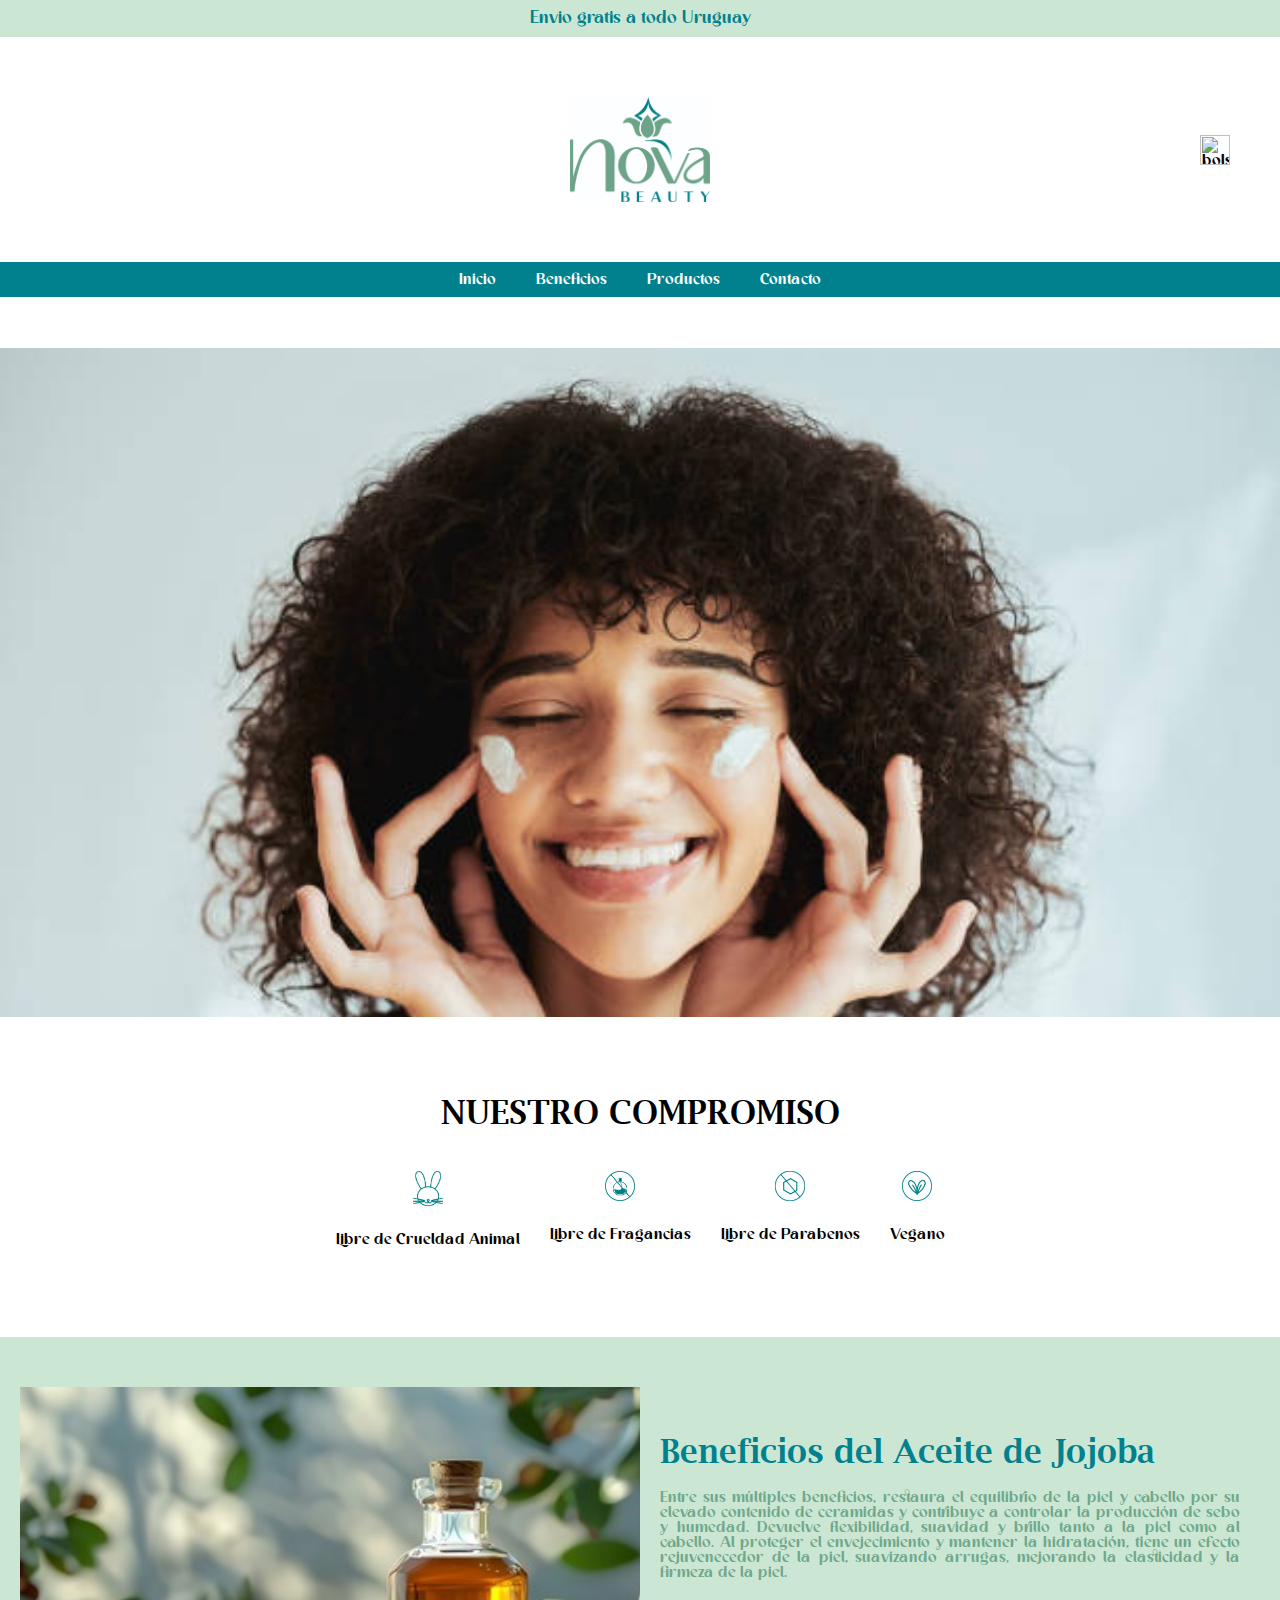
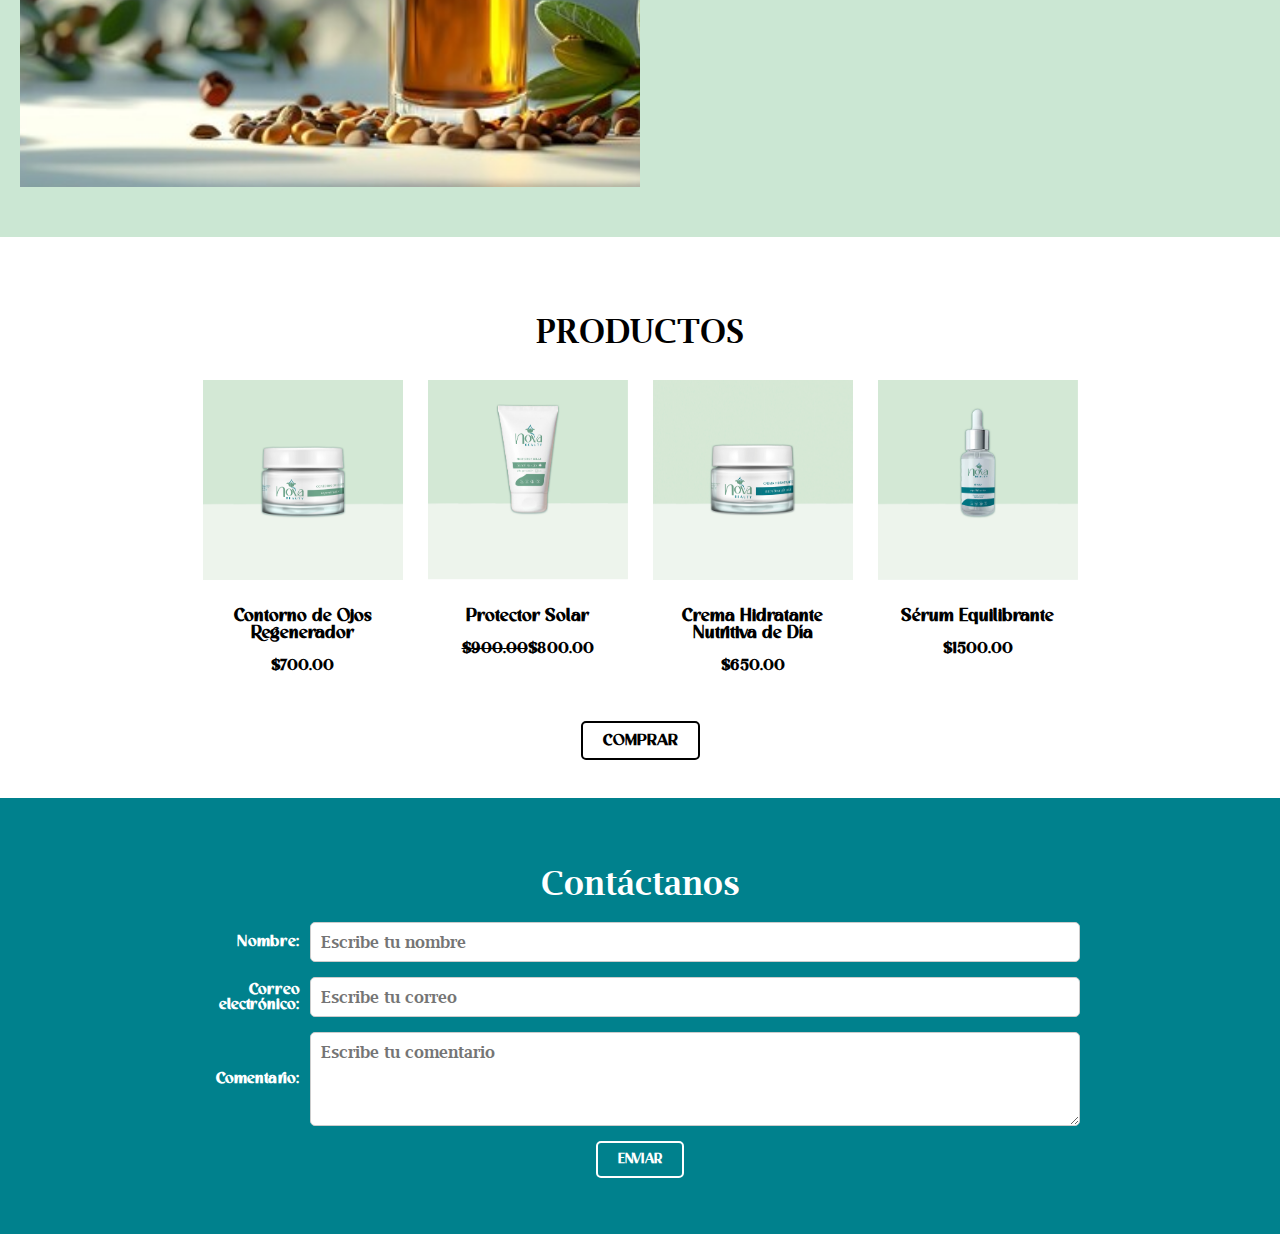
==== index.html @ 4a19aece "Add files via upload" ====
<html>
  <head>
  <title>Nova</title>
  <link href="style.css" rel="stylesheet"/>
  <script src="https://code.jquery.com/jquery-3.6.0.min.js"></script>
  <script src="main.js"></script>
  </head>

  <body>
    <section id="topheader">

      <div class="promo">
        <p>Envio gratis a todo Uruguay</p>
      </div>

      <section>
        <div class="topheader">
          <div class="logo"><img src="public/logo proyecto.jpg" alt="logo proyecto"></div>
          <div class="iconbolsa"><img src="public/bolsa-compras.png" alt="bolsa-compras-image"></div>
        </div>

        <div class="menu" id="menu">
          <a href="#topheader" class="btn">Inicio</a>
          <a href="#our-story" class="btn">Beneficios</a>
          <a href="#products" class="btn">Productos</a>
          <a href="#form" class="btn">Contacto</a>
        </div>
      </section>
    </section>

    <section class="carousel-container">
      <div class="carousel">
        <img src="public/crema-arriba.jpg" alt="Crema">
        <img src="public/protector-solar-arriba.jpg" alt="Protector Solar">
        <img src="public/serum-arriba.jpg" alt="Serum">
      </div>
    </section>

    <section>
      <div class="service-menu">
        <h2>NUESTRO COMPROMISO</h2>

        <div class="icons">
          <div>
            <img src="public/icono-1.jpg" alt="CrueltyFree">
            <p>Libre de Crueldad Animal</p>
          </div>
          <div>
            <img src="public/icono-2.jpg" alt="Libre de Fragancias">
            <p>Libre de Fragancias</p>
          </div>
          <div>
            <img src="public/icono-3.jpg" alt="Libre de Parabenos">
            <p>Libre de Parabenos</p>
          </div>
          <div>
            <img src="public/icono-4.jpg" alt="Vegano">
            <p>Vegano</p>
          </div>
        </div>
      </div>
    </section>

    <section id="our-story">
      <div class="our-story">
        <img alt="Jojoba" height="400" src="public/jojoba.jpg" width="600"/>
        <div class="text">
          <h2>Beneficios del Aceite de Jojoba</h2>
          <p>
          Entre sus múltiples beneficios, restaura el equilibrio de la piel y cabello por su elevado contenido de ceramidas y contribuye a controlar la producción de sebo y humedad. Devuelve flexibilidad, suavidad y brillo tanto a la piel como al cabello. Al proteger el envejecimiento y mantener la hidratación, tiene un efecto rejuvenecedor de la piel, suavizando arrugas, mejorando la elasticidad y la firmeza de la piel.
          </p>
        </div>
      </div>
    </section>
  
    <section id="products">
      <div class="shop">
        <h2>PRODUCTOS</h2>
        <div class="products">
          <div class="product">
            <img alt="Crema contorno de ojos" height="200" src="public/crema-1.jpg" width="200"/>
            <h3> Contorno de Ojos Regenerador</h3>
            <p class="precio">$700.00</p>
          </div>
          <div class="product">
            <img alt="Protector Solar" height="200" src="public/protector-solar.jpg" width="200"/>
            <h3>Protector Solar</h3>
            <p class="precio"><del>$900.00</del>$800.00</p>
          </div>
          <div class="product">
            <img alt="Crema Hidratante Nutritiva de Día" height="200" src="public/crema-2.jpg" width="200"/>
            <h3>Crema Hidratante Nutritiva de Día</h3>
            <p class="precio">$650.00</p>
          </div>
          <div class="product">
            <img alt="Sérum" height="200" src="public/serum.jpg" width="200"/>
            <h3> Sérum Equilibrante </h3>
            <p class="precio"> $1500.00</p>
          </div>
        </div>
        <a class="btn" href="#">COMPRAR</a>
      </div>
    </section>

  <section id="form">
    <div class="form">
      <h2>Contáctanos</h2>
      <form action="#" method="post">
        <div class="form-group">
          <label for="nombre"><strong>Nombre:</strong></label>
          <input type="text" id="nombre" name="nombre" placeholder="Escribe tu nombre" required>
      </div>
      <div class="form-group">
        <label for="email"><strong>Correo electrónico:</strong></label>
        <input type="email" id="email" name="email" placeholder="Escribe tu correo" required>
      </div>
      <div class="form-group">
        <label for="comentario"><strong>Comentario:</strong></label>
        <textarea id="Comentario" name="Comentario" placeholder="Escribe tu comentario" rows="4" required></textarea>
      </div>
        <button type="submit" class="btn">ENVIAR</button>
      </form>
    </div>
  </section>

 </body>
</html>
---- style.css ----
@font-face {
    font-family: 'Bestigia';
    src: url('fonts/Bestigia-Regular.ttf') format('truetype');
    font-weight: normal;
    font-style: normal;
}

@font-face {
    font-family: 'Lucida Bright';
    src: url('fonts/lucidabright_demi.ttf') format('truetype');
    font-weight: normal;
    font-style: normal;
}


body {
        margin: 0;
        font-family: 'Bestigia', sans-serif;
        
    }
    .promo {
        
        background-color: #CBE7D3;
        color: #00818D;
        padding: 10px;
        text-align: center;
        margin-bottom: 30px;
    }
    .promo p {
        font-size: 18px;
        margin: 0;
    }
    .topheader {
        display: flex;
        align-items: center;
        justify-content: center;
        padding: 30px 0;
        position: relative;
        margin-bottom: 30px;
    }
    .logo {
        display: flex;
        justify-content: center;
    }
    
    .logo img {
        width: 140px;
    }
    .iconbolsa {
        position: absolute;
        right: 50px;
    }
    
    .iconbolsa img {
        width: 30px;
    }
    .menu {
        display: flex;
        justify-content: center;
        font-size: 16px;
        margin-bottom: 20px;
        

        background-color: #00818D;
        color: white;
        font-weight: 100%;
        }
        .menu .btn {
            padding: 10px 20px;
        }
        .menu .btn:hover {
            color: #00818D;
            background-color: white;
            padding: 10px 20px;
        }
        .menu a {
            text-decoration: none;
            color: white;
        }
        
        .menu-fixed {
            position: fixed;
            z-index: 1000;
            top: 0;
            width: 100%;
            background-color: #00818D;
            color: white;
        }
        .menu-fixed .btn {
            padding: 10px 20px;
        }
        .menu-fixed .btn:hover {
            color: #00818D;
            background-color: white;
            padding: 10px 20px;
        }
        

        .carousel-container {
            width: 100%;
            overflow: hidden;
            height: 700px;
            object-position: center;
 
        }
        .carousel {
            display: flex;
            width: 300%; 
            animation: slide 25s ease-in-out infinite;
            align-items: center;
        }
        
        .carousel img {
            width: 70%;
            object-fit: cover;
            height: 100%;
        }

        @keyframes slide {
            0% { transform: translateX(0); }
            20% { transform: translateX(0); }
            
            25% { transform: translateX(-33.33%); }
            45% { transform: translateX(-33.33%); }
            
            50% { transform: translateX(-66.66%); }
            70% { transform: translateX(-66.66%); }
            
            75% { transform: translateX(-33.33%); }
            95% { transform: translateX(-33.33%); }
            
            100% { transform: translateX(0); }
        }

    .service-menu {
        text-align: center;
        padding: 50px 20px;
        background-color: white;
        }
        .service-menu h2 {
            font-family: 'Lucida Bright', serif;
            font-size: 32px;
            margin-bottom: 40px;
        }
        .service-menu .icons {
            display: flex;
            justify-content: center;
            gap: 30px;
            margin-bottom: 20px;
        }
        .service-menu .icons div {
            text-align: center;
        }
        .service-menu .icons img {
            font-size: 24px;
            margin-bottom: 10px;
            width: 30px;
        }
        .service-menu p {
            font-size: 16px;
            margin-bottom: 20px;
        }
        .service-menu .btn {
            background-color: transparent;
            color: black;
            padding: 10px 20px;
            text-decoration: none;
            border-radius: 5px;
            font-weight: bold;
            border: 2px solid black;
        }
        .service-menu .btn:hover {
            background-color: #333;
            color: #f9f1ed;
        }
    .our-story {
        display: flex;
        padding: 50px 20px;
        background-color: #CBE7D3;
        }
        .our-story img {
            width: 50%;
            object-fit: cover;
        }
        .our-story .text {
            padding: 20px;
            width: 50%;
        }
        .our-story h2 {
            font-family: 'Lucida Bright', serif;
            font-size: 32px;
            margin-bottom: 20px;
            color: #00818D;
        }
        .our-story p {
            font-size: 16px;
            margin-bottom: 20px;
            text-align: justify;
            color: #70a78d;
        }
    .shop {
        text-align: center;
        padding: 50px 20px;
        background-color: white;
        }
        .shop h2 {
            font-family: 'Lucida Bright', serif;
            font-size: 32px;
            margin-bottom: 20px;
        }
        .shop .products {
            display: flex;
            justify-content: center;
            gap: 5px;
            margin-bottom: 40px;
        }
        .shop .product {
            padding: 10px;
            width: 200px;
            text-align: center;
        }
        .shop .product img {
            width: 100%;
            margin-bottom: 10px;
        }
        .shop .product h3 {
            font-size: 18px;
            margin-bottom: 10px;
        }
        .shop .product p {
            font-size: 16px;
            margin-bottom: 10px;
        }
        .shop .product .precio {
            font-weight: bold;
            margin-bottom: 10px;
        }
        .shop .product .btn {
            background-color: transparent;
            color: black;
            padding: 10px 20px;
            text-decoration: none;
            border-radius: 5px;
            font-weight: bold;
            border: 2px solid black;
        }
        .shop .product .btn:hover {
            background-color: #333;
        }
        .shop .btn {
            background-color: transparent;
            color: black;
            padding: 10px 20px;
            text-decoration: none;
            border-radius: 5px;
            font-weight: bold;
            border: 2px solid black;
            margin-top: 50px;
        }
        .shop .btn:hover {
            background-color: #333;
            color: #f9f1ed;
        }
        
        .form {
            text-align: center;
            padding: 40px 200px;
            background-color: #00818D;
            color: white;
            
        }
        
        .form h2 {
            font-family: 'Lucida Bright', serif;
            font-size: 32px;
            margin-bottom: 20px;
        }
        
        .form-group {
            display: flex;
            align-items: center;
            justify-content: center;
            margin-bottom: 15px;
        }
        
        .form label {
            flex: 0 0 100px; 
            text-align: right;
            font-size: 16px;
            margin-right: 10px;
        }
        
        .form input,
        .form textarea {
            flex: 1;
            width: 50%;
            padding: 10px;
            border: 1px solid #ccc;
            border-radius: 5px;
            font-size: 16px;
            font-family: 'Lucida Bright', serif;
        }
          
          .form .btn {
            background-color: transparent;
            color: white;
            padding: 10px 20px;
            border: 2px solid white;
            border-radius: 5px;
            font-weight: bold;
            cursor: pointer;
            font-family: 'Bestigia', sans-serif;
          }
          
          .form .btn:hover {
            background-color: white;
            color: #00818D;
          }
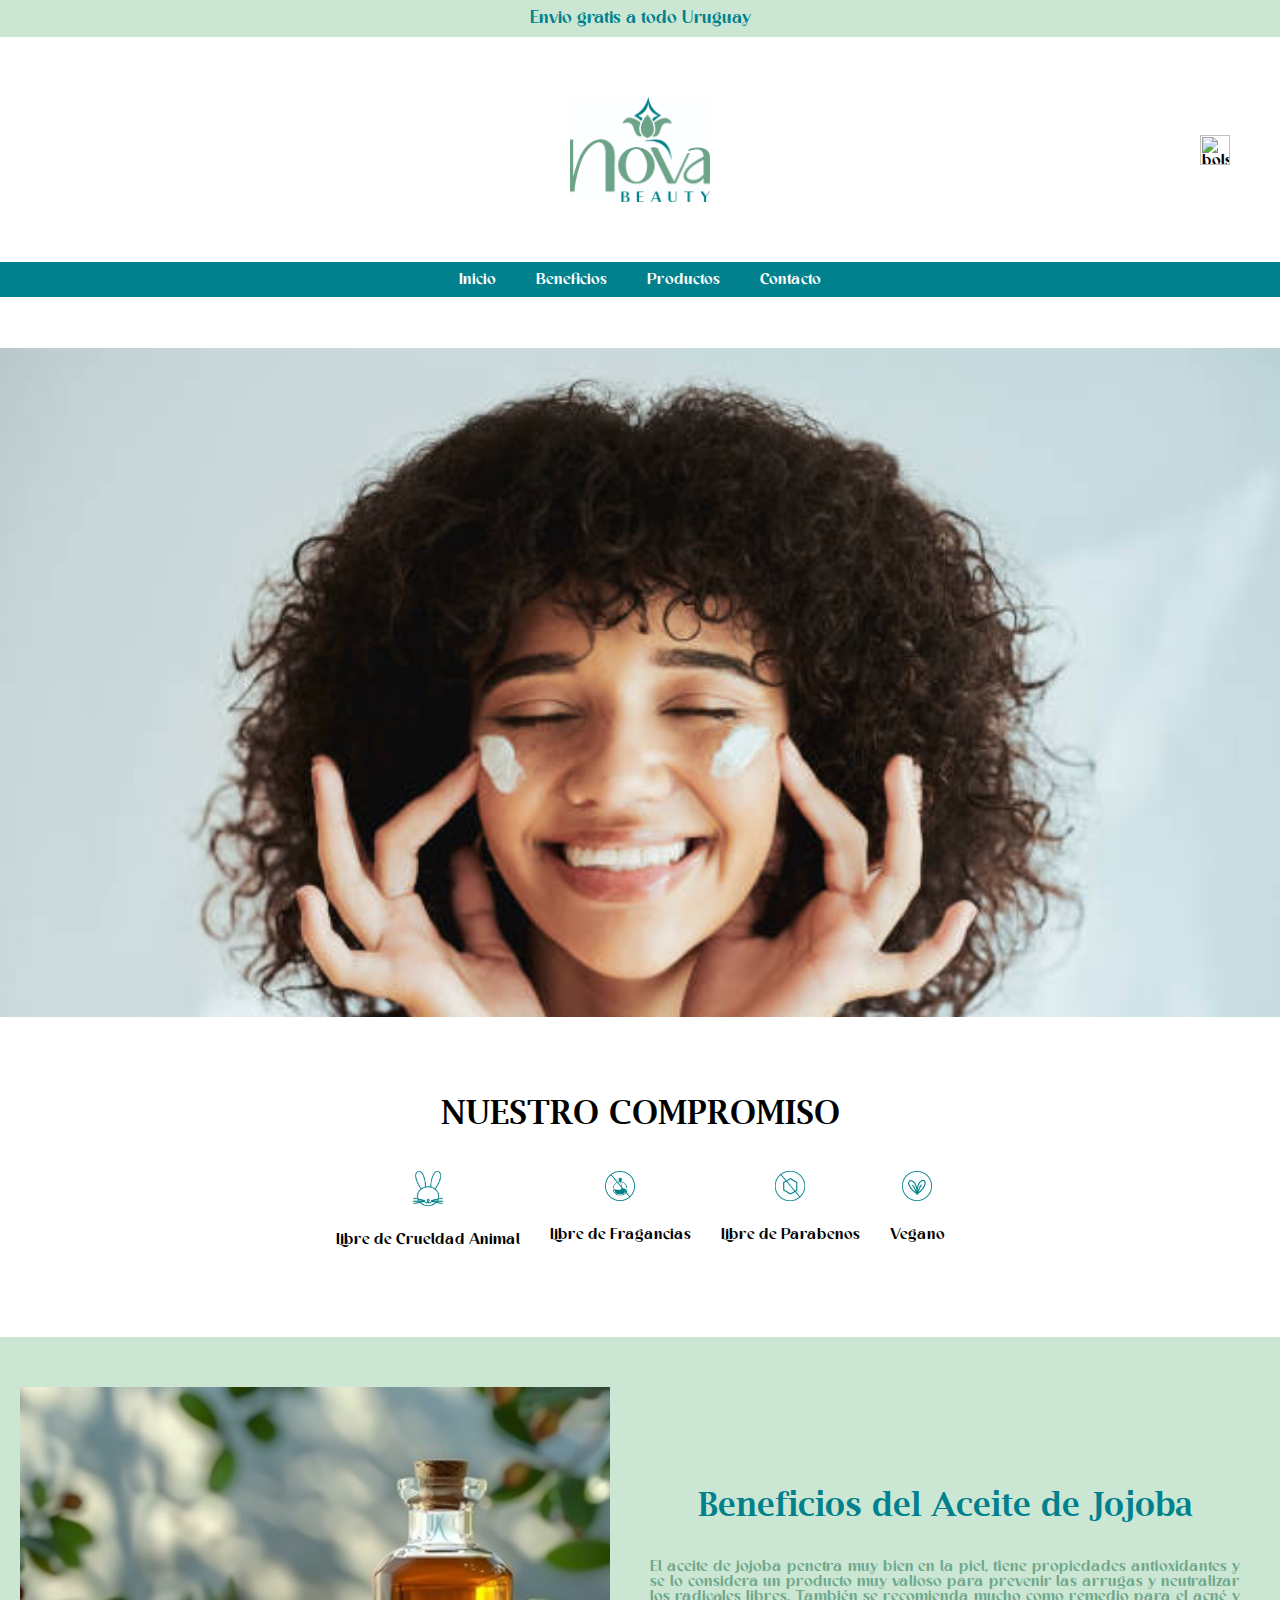
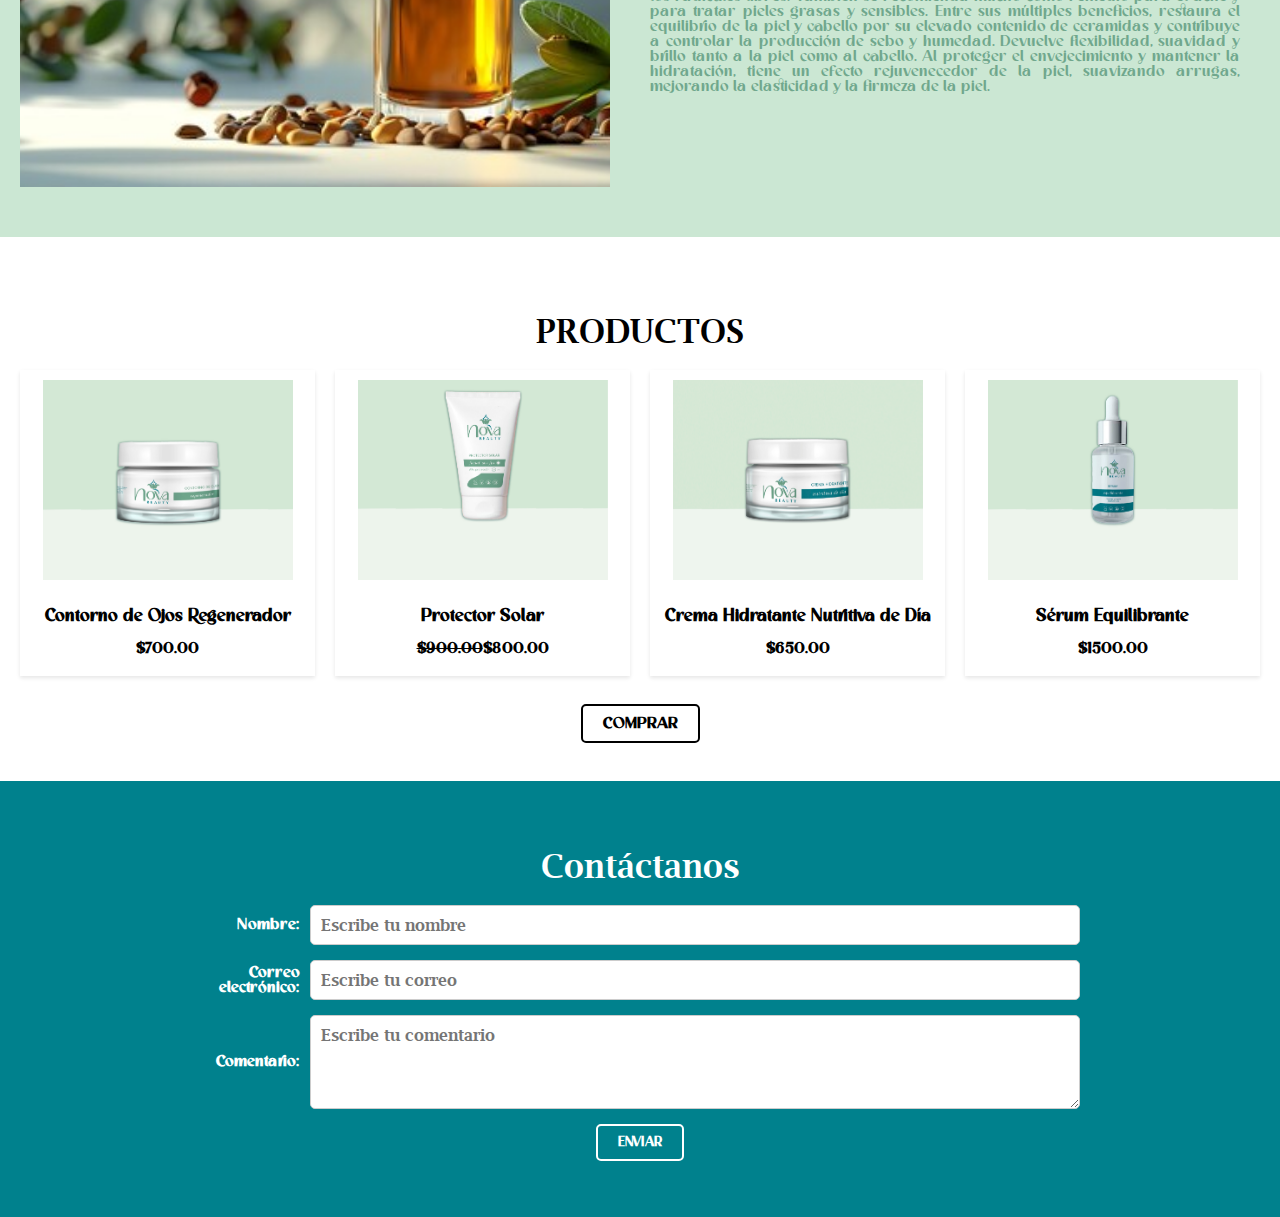
==== commit b27de5e1: "Add files via upload" ====
--- a/index.html
+++ b/index.html
@@ -63,11 +63,13 @@
 
     <section id="our-story">
       <div class="our-story">
-        <img alt="Jojoba" height="400" src="public/jojoba.jpg" width="600"/>
+        <div class="image">
+          <img alt="Jojoba" height="400" src="public/jojoba.jpg" width="600"/>
+        </div>
         <div class="text">
           <h2>Beneficios del Aceite de Jojoba</h2>
           <p>
-          Entre sus múltiples beneficios, restaura el equilibrio de la piel y cabello por su elevado contenido de ceramidas y contribuye a controlar la producción de sebo y humedad. Devuelve flexibilidad, suavidad y brillo tanto a la piel como al cabello. Al proteger el envejecimiento y mantener la hidratación, tiene un efecto rejuvenecedor de la piel, suavizando arrugas, mejorando la elasticidad y la firmeza de la piel.
+            El aceite de jojoba penetra muy bien en la piel, tiene propiedades antioxidantes y se lo considera un producto muy valioso para prevenir las arrugas y neutralizar los radicales libres. También se recomienda mucho como remedio para el acné y para tratar pieles grasas y sensibles. Entre sus múltiples beneficios, restaura el equilibrio de la piel y cabello por su elevado contenido de ceramidas y contribuye a controlar la producción de sebo y humedad. Devuelve flexibilidad, suavidad y brillo tanto a la piel como al cabello. Al proteger el envejecimiento y mantener la hidratación, tiene un efecto rejuvenecedor de la piel, suavizando arrugas, mejorando la elasticidad y la firmeza de la piel.
           </p>
         </div>
       </div>
@@ -77,22 +79,22 @@
       <div class="shop">
         <h2>PRODUCTOS</h2>
         <div class="products">
-          <div class="product">
+          <div class="product" data-id="1">
             <img alt="Crema contorno de ojos" height="200" src="public/crema-1.jpg" width="200"/>
             <h3> Contorno de Ojos Regenerador</h3>
             <p class="precio">$700.00</p>
           </div>
-          <div class="product">
+          <div class="product" data-id="2">
             <img alt="Protector Solar" height="200" src="public/protector-solar.jpg" width="200"/>
             <h3>Protector Solar</h3>
             <p class="precio"><del>$900.00</del>$800.00</p>
           </div>
-          <div class="product">
+          <div class="product" data-id="3">
             <img alt="Crema Hidratante Nutritiva de Día" height="200" src="public/crema-2.jpg" width="200"/>
             <h3>Crema Hidratante Nutritiva de Día</h3>
             <p class="precio">$650.00</p>
           </div>
-          <div class="product">
+          <div class="product" data-id="4">
             <img alt="Sérum" height="200" src="public/serum.jpg" width="200"/>
             <h3> Sérum Equilibrante </h3>
             <p class="precio"> $1500.00</p>
--- a/style.css
+++ b/style.css
@@ -173,31 +173,58 @@
             background-color: #333;
             color: #f9f1ed;
         }
-    .our-story {
-        display: flex;
-        padding: 50px 20px;
-        background-color: #CBE7D3;
-        }
-        .our-story img {
-            width: 50%;
-            object-fit: cover;
-        }
-        .our-story .text {
-            padding: 20px;
-            width: 50%;
-        }
-        .our-story h2 {
-            font-family: 'Lucida Bright', serif;
-            font-size: 32px;
-            margin-bottom: 20px;
-            color: #00818D;
-        }
-        .our-story p {
-            font-size: 16px;
-            margin-bottom: 20px;
-            text-align: justify;
-            color: #70a78d;
-        }
+        .our-story {
+            display: flex;
+            align-items: center;
+            justify-content: center;
+            padding: 50px 20px;
+            background-color: #CBE7D3;
+            gap: 20px;
+            }
+            
+            .our-story h2 {
+                font-family: 'Lucida Bright', serif;
+                font-size: 32px;
+                margin-bottom: 20px;
+                color: #00818D;
+            }
+            .our-story p {
+                font-size: 16px;
+                margin-bottom: 20px;
+                color: #70a78d;
+                text-align: justify;
+            }
+
+            .our-story .product {
+                display: flex;
+                flex: 1;
+                padding: 10px;
+                gap: 20px;
+                max-width: 800px;
+            }
+            .our-story .text {
+                flex: 1;
+                display: flex;
+                flex-direction: column;
+                justify-content: center;
+                text-align: center;
+                align-items: center;
+                padding: 20px;
+                max-width: 800px;
+            }
+            .our-story .image {
+                flex: 1;
+                display: flex;
+                justify-content: center;
+                align-items: center;
+            }
+            .our-story .image img {
+                width: 100%;
+                max-width: 600px;
+                object-fit: cover;
+                min-width: 350px;
+            }
+
     .shop {
         text-align: center;
         padding: 50px 20px;
@@ -209,18 +236,21 @@
             margin-bottom: 20px;
         }
         .shop .products {
-            display: flex;
-            justify-content: center;
-            gap: 5px;
+            display: grid;
+            grid-template-columns: repeat(auto-fit, minmax(200px, 1fr));
+            gap: 20px; 
             margin-bottom: 40px;
         }
         .shop .product {
             padding: 10px;
-            width: 200px;
             text-align: center;
+            box-shadow: 0 2px 4px rgba(0, 0, 0, 0.1);
         }
         .shop .product img {
             width: 100%;
+            max-width: 250px;
+            min-height: 100px;
+            object-fit: cover;
             margin-bottom: 10px;
         }
         .shop .product h3 {
@@ -316,3 +346,97 @@
             background-color: white;
             color: #00818D;
           }
+
+          .product-main {
+            display: flex;
+            align-items: center;
+            justify-content: center;
+            padding: 50px 20px;
+            background-color: #CBE7D3;
+            gap: 20px;
+            }
+            
+            .product-main h2 {
+                font-family: 'Lucida Bright', serif;
+                font-size: 32px;
+                margin-bottom: 20px;
+                color: #00818D;
+            }
+            .product-main p {
+                font-size: 25px;
+                margin-bottom: 20px;
+                color: #70a78d;
+            }
+
+            .product-main .product {
+                display: flex;
+                flex: 1;
+                padding: 10px;
+                gap: 20px;
+                max-width: 800px;
+            }
+            .product-main .text {
+                flex: 1;
+                display: flex;
+                flex-direction: column;
+                justify-content: center;
+                text-align: center;
+                align-items: center;
+                padding: 20px;
+            }
+            .product-main .imagen {
+                flex: 1;
+                display: flex;
+                justify-content: center;
+                align-items: center;
+            }
+            .product-main .imagen img {
+                width: 100%;
+                max-width: 400px;
+                object-fit: cover;
+                border-radius: 8px;
+            }
+
+
+
+            .product-caracteristics {
+                text-align: center;
+                padding: 30px 20px;
+                background-color: white;
+                }
+                .product-caracteristics h2 {
+                    font-family: 'Lucida Bright', serif;
+                    font-size: 32px;
+                    margin-bottom: 40px;
+                }
+                .product-caracteristics .icons {
+                    display: flex;
+                    justify-content: center;
+                    gap: 30px;
+                    margin-bottom: 20px;
+                }
+                .product-caracteristics .icons div {
+                    text-align: center;
+                }
+                .product-caracteristics .icons img {
+                    font-size: 24px;
+                    margin-bottom: 10px;
+                    width: 30px;
+                }
+                .product-caracteristics p {
+                    font-size: 16px;
+                    margin-bottom: 20px;
+                }
+                .product-caracteristics .btn {
+                    background-color: transparent;
+                    color: black;
+                    padding: 10px 20px;
+                    text-decoration: none;
+                    border-radius: 5px;
+                    font-weight: bold;
+                    border: 2px solid black;
+                }
+                .product-caracteristics .btn:hover {
+                    background-color: #333;
+                    color: #f9f1ed;
+                }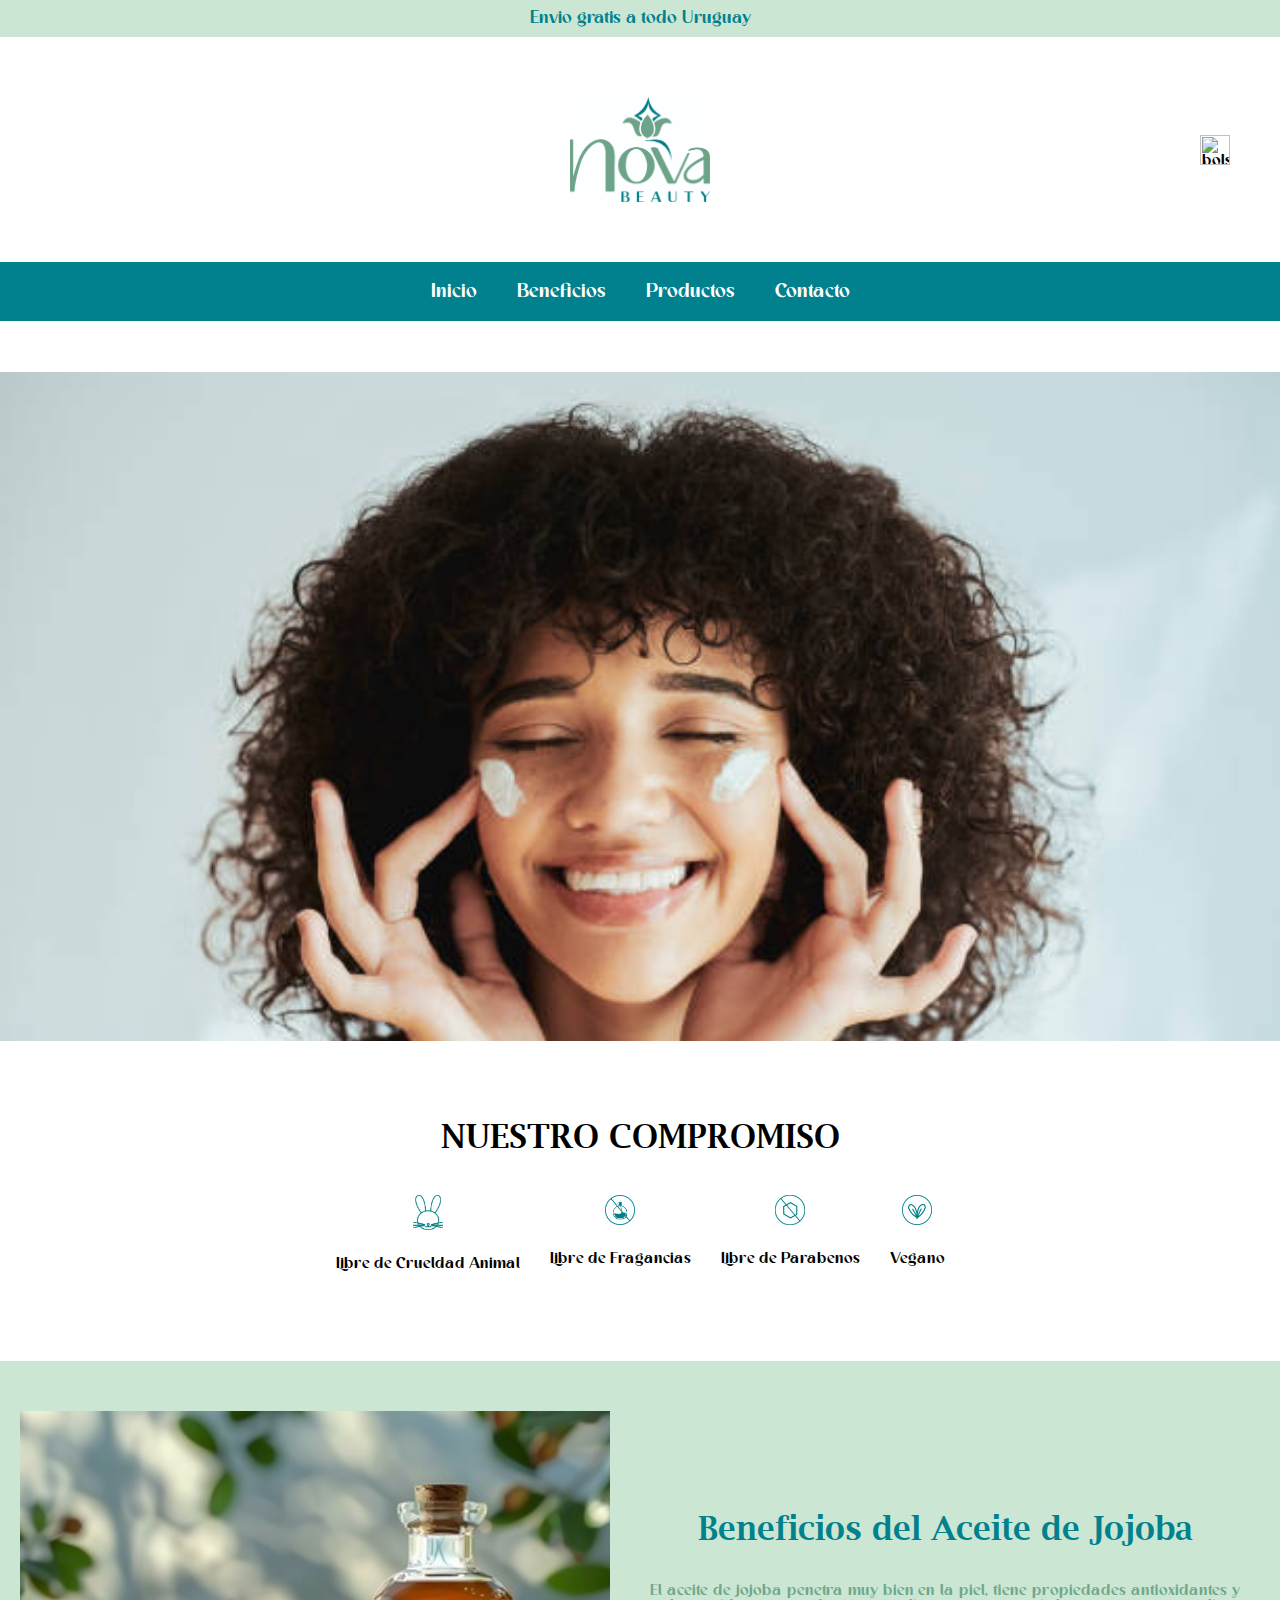
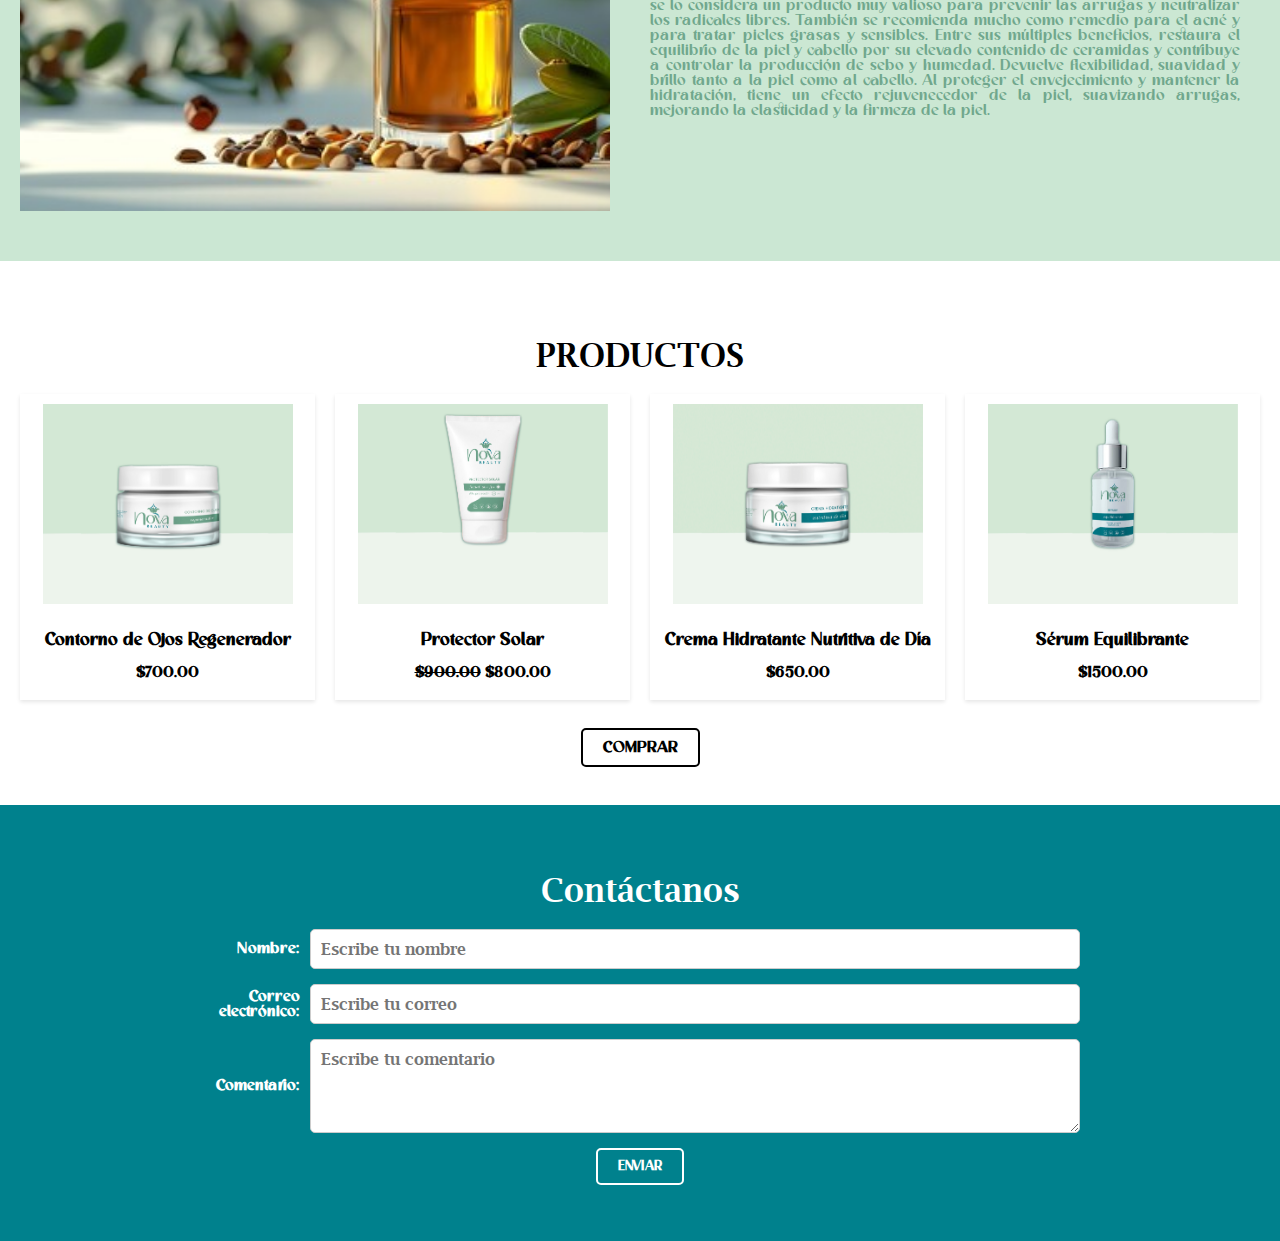
==== commit 559b8aa5: "Add files via upload" ====
--- a/index.html
+++ b/index.html
@@ -87,7 +87,7 @@
           <div class="product" data-id="2">
             <img alt="Protector Solar" height="200" src="public/protector-solar.jpg" width="200"/>
             <h3>Protector Solar</h3>
-            <p class="precio"><del>$900.00</del>$800.00</p>
+            <p class="precio"><del>$900.00</del> $800.00</p>
           </div>
           <div class="product" data-id="3">
             <img alt="Crema Hidratante Nutritiva de Día" height="200" src="public/crema-2.jpg" width="200"/>
--- a/style.css
+++ b/style.css
@@ -57,7 +57,7 @@
     .menu {
         display: flex;
         justify-content: center;
-        font-size: 16px;
+        font-size: 20px;
         margin-bottom: 20px;
         
 
@@ -66,12 +66,12 @@
         font-weight: 100%;
         }
         .menu .btn {
-            padding: 10px 20px;
+            padding: 20px 20px;
         }
         .menu .btn:hover {
             color: #00818D;
             background-color: white;
-            padding: 10px 20px;
+            padding: 20px 20px;
         }
         .menu a {
             text-decoration: none;
@@ -87,7 +87,7 @@
             color: white;
         }
         .menu-fixed .btn {
-            padding: 10px 20px;
+            padding: 20px 20px;
         }
         .menu-fixed .btn:hover {
             color: #00818D;
